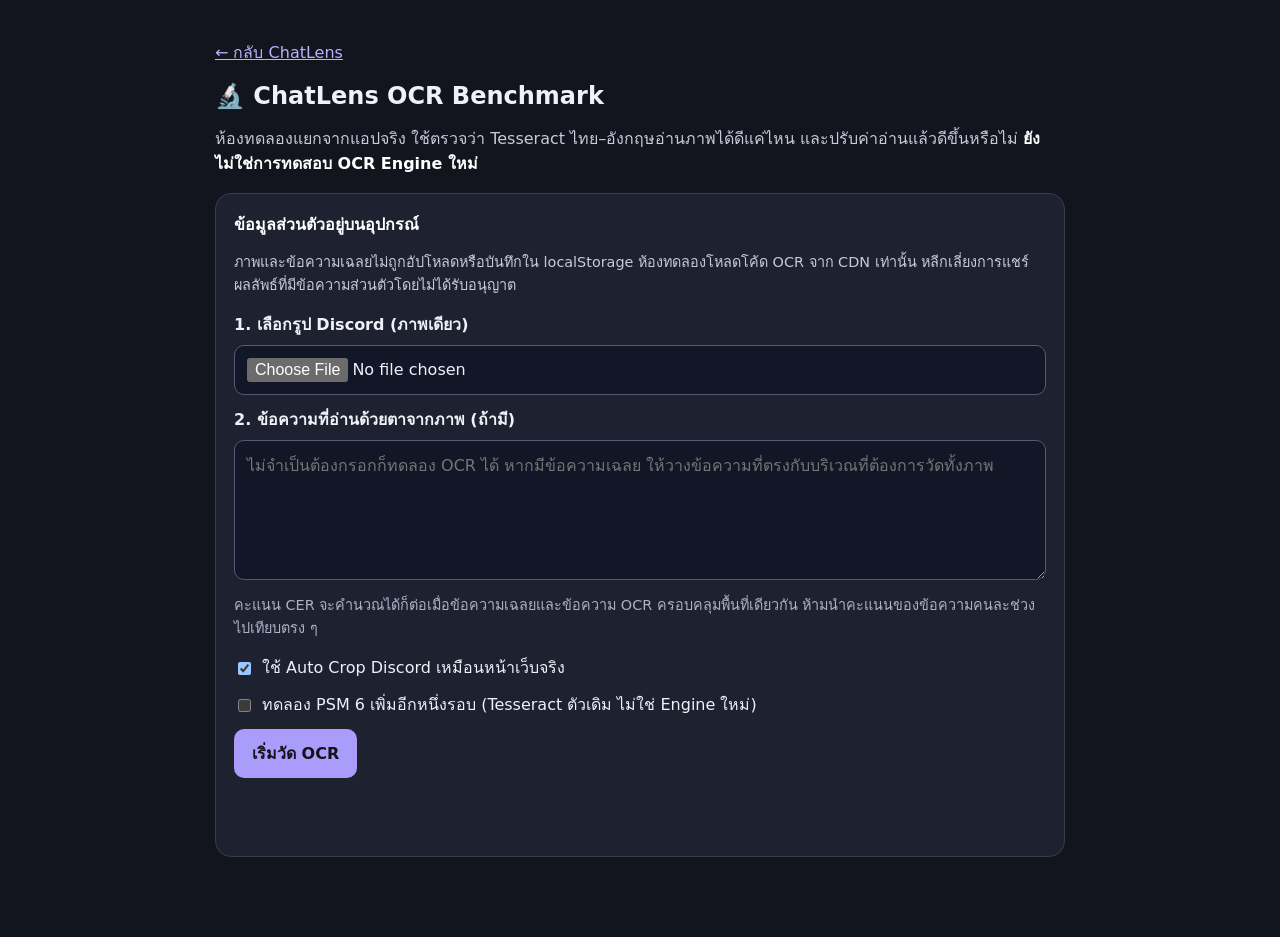
==== bench/index.html @ 6dcfade3 "test: add local-only Thai OCR benchmark and accuracy gate" ====
<!doctype html>
<html lang="th">
<head>
  <meta charset="utf-8">
  <meta name="viewport" content="width=device-width,initial-scale=1,viewport-fit=cover">
  <meta name="theme-color" content="#141923">
  <title>ChatLens — OCR Benchmark (Experimental)</title>
  <style>
    :root{color-scheme:dark; font-family:system-ui,-apple-system,"Noto Sans Thai",sans-serif; background:#12151e;color:#eff0f8}
    body{margin:0}main{max-width:850px;margin:auto;padding:24px 16px 80px}
    a{color:#bcb0ff}h1{font-size:1.5rem;margin:.4rem 0}p{line-height:1.6;color:#c8cada}
    .card{border:1px solid #3a3b51;border-radius:16px;padding:18px;margin-top:16px;background:#1d2130}
    label{display:block;margin:12px 0 8px;font-weight:600}
    input[type=file],textarea{display:block;box-sizing:border-box;width:100%;padding:12px;color:#eef;background:#111726;border:1px solid #565a76;border-radius:10px;font:inherit}
    textarea{min-height:140px;resize:vertical;line-height:1.65}button{border:0;border-radius:10px;padding:12px 18px;background:#a99cfb;color:#14111b;font:inherit;font-weight:700;cursor:pointer;margin:4px 4px 4px 0}
    button:disabled{opacity:.5;cursor:not-allowed}.secondary{background:#353c55;color:#f1f1f8}.small{font-size:.9rem}
    .check{display:flex;align-items:flex-start;gap:8px;font-weight:400}.check input{margin-top:7px}
    .hint{font-size:.9rem;color:#acb1c7}.result{white-space:pre-wrap;overflow-wrap:anywhere;background:#111726;border:1px solid #444a60;border-radius:12px;padding:14px;font-family:ui-monospace,monospace;line-height:1.55}
    strong{color:#fff}#progress{min-height:1.5em;color:#c1b9ff}
  </style>
</head>
<body>
<main>
  <p><a href="../">← กลับ ChatLens</a></p>
  <h1>🔬 ChatLens OCR Benchmark</h1>
  <p>ห้องทดลองแยกจากแอปจริง ใช้ตรวจว่า Tesseract ไทย–อังกฤษอ่านภาพได้ดีแค่ไหน และปรับค่าอ่านแล้วดีขึ้นหรือไม่ <strong>ยังไม่ใช่การทดสอบ OCR Engine ใหม่</strong></p>
  <div class="card">
    <strong>ข้อมูลส่วนตัวอยู่บนอุปกรณ์</strong>
    <p class="small">ภาพและข้อความเฉลยไม่ถูกอัปโหลดหรือบันทึกใน localStorage ห้องทดลองโหลดโค้ด OCR จาก CDN เท่านั้น หลีกเลี่ยงการแชร์ผลลัพธ์ที่มีข้อความส่วนตัวโดยไม่ได้รับอนุญาต</p>
    <label for="picture">1. เลือกรูป Discord (ภาพเดียว)</label>
    <input id="picture" type="file" accept="image/*">
    <label for="truth">2. ข้อความที่อ่านด้วยตาจากภาพ (ถ้ามี)</label>
    <textarea id="truth" spellcheck="false" placeholder="ไม่จำเป็นต้องกรอกก็ทดลอง OCR ได้ หากมีข้อความเฉลย ให้วางข้อความที่ตรงกับบริเวณที่ต้องการวัดทั้งภาพ"></textarea>
    <p class="hint">คะแนน CER จะคำนวณได้ก็ต่อเมื่อข้อความเฉลยและข้อความ OCR ครอบคลุมพื้นที่เดียวกัน ห้ามนำคะแนนของข้อความคนละช่วงไปเทียบตรง ๆ</p>
    <label class="check"><input id="crop" type="checkbox" checked> ใช้ Auto Crop Discord เหมือนหน้าเว็บจริง</label>
    <label class="check"><input id="psm6" type="checkbox"> ทดลอง PSM 6 เพิ่มอีกหนึ่งรอบ (Tesseract ตัวเดิม ไม่ใช่ Engine ใหม่)</label>
    <button id="run" type="button">เริ่มวัด OCR</button>
    <p id="progress" role="status" aria-live="polite"></p>
  </div>
  <div class="card" id="out" hidden>
    <h2 style="font-size:1.2rem">ผลการทดลอง</h2>
    <div id="report" class="result"></div>
    <button id="copy-summary" class="secondary" type="button">คัดลอกสรุปคะแนน</button>
    <label for="recognized">OCR ดิบจากการทดลอง (ตรวจเทียบได้)</label>
    <textarea id="recognized" readonly spellcheck="false"></textarea>
    <p class="hint">คัดลอกผล OCR ดิบจากช่องนี้ได้ตามต้องการ แต่แนะนำให้ตรวจคำสำคัญกับภาพก่อนนำไปใช้</p>
  </div>
</main>
<script type="module" src="./bench.js"></script>
</body>
</html>
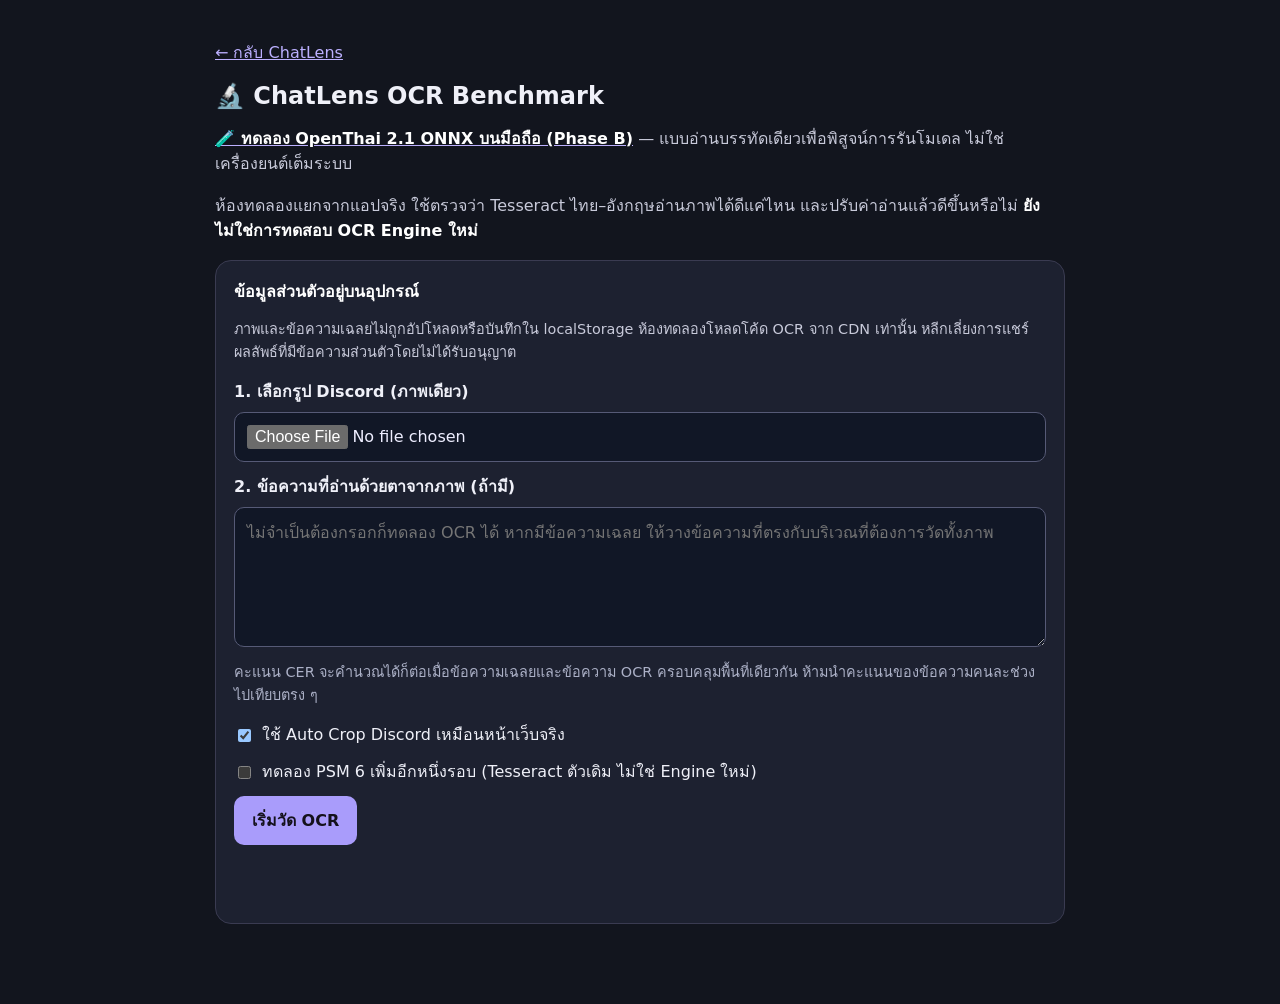
==== commit df3be3e0: "experiment: add OpenThai 2.1 ONNX Safari line recognizer proof" ====
--- a/bench/index.html
+++ b/bench/index.html
@@ -23,6 +23,7 @@
 <main>
   <p><a href="../">← กลับ ChatLens</a></p>
   <h1>🔬 ChatLens OCR Benchmark</h1>
+  <p><a href="openthai.html"><strong>🧪 ทดลอง OpenThai 2.1 ONNX บนมือถือ (Phase B)</strong></a> — แบบอ่านบรรทัดเดียวเพื่อพิสูจน์การรันโมเดล ไม่ใช่เครื่องยนต์เต็มระบบ</p>
   <p>ห้องทดลองแยกจากแอปจริง ใช้ตรวจว่า Tesseract ไทย–อังกฤษอ่านภาพได้ดีแค่ไหน และปรับค่าอ่านแล้วดีขึ้นหรือไม่ <strong>ยังไม่ใช่การทดสอบ OCR Engine ใหม่</strong></p>
   <div class="card">
     <strong>ข้อมูลส่วนตัวอยู่บนอุปกรณ์</strong>
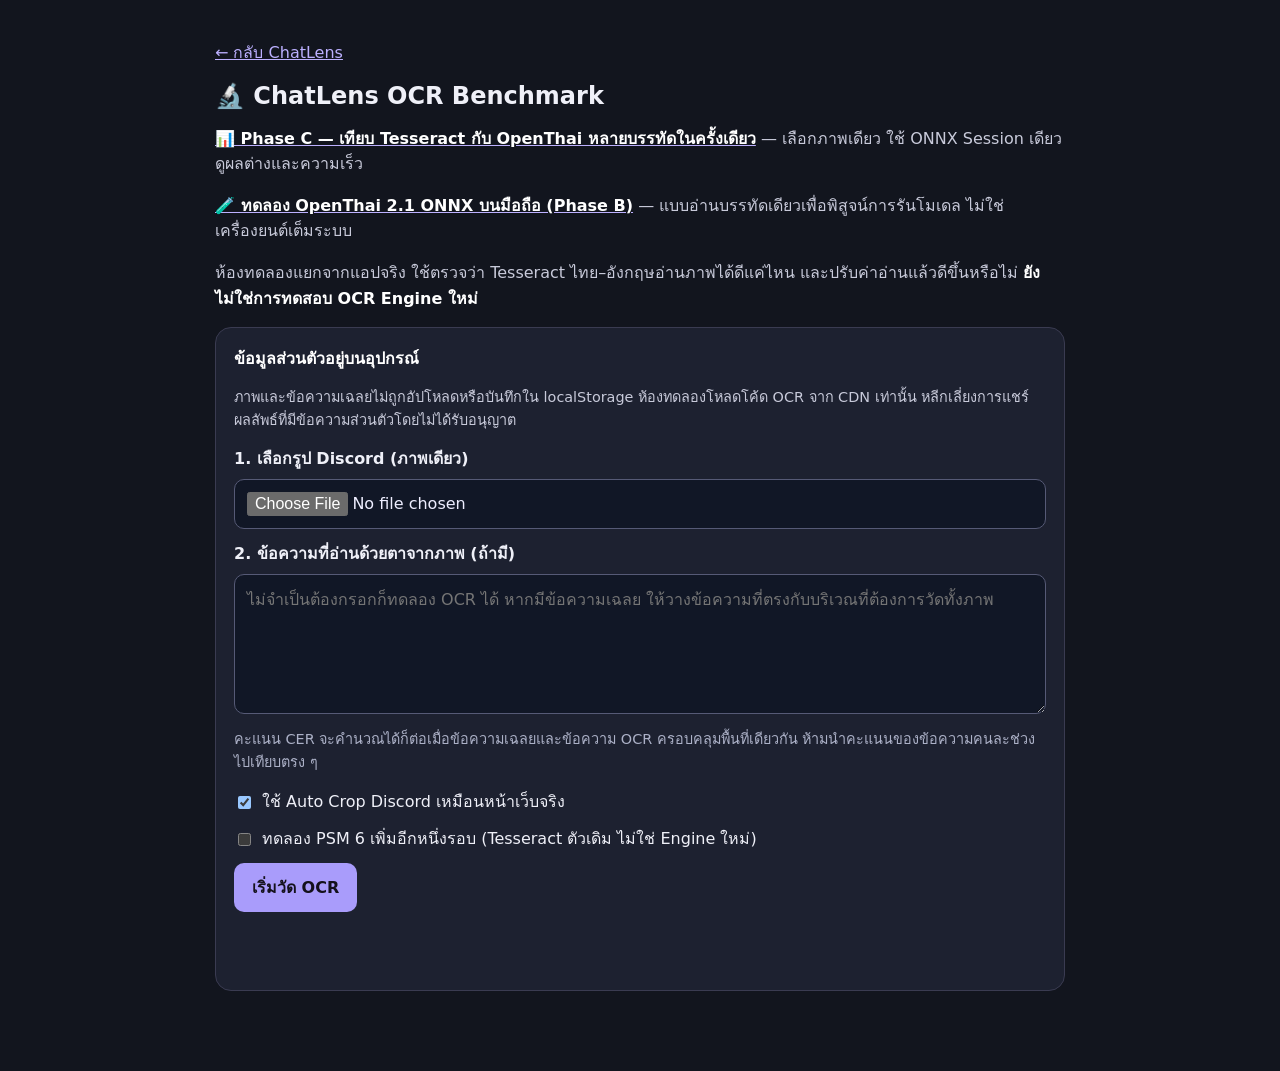
==== commit 5acc1b42: "feat: add isolated multi-line OpenThai vs Tesseract batch OCR benchmark" ====
--- a/bench/index.html
+++ b/bench/index.html
@@ -23,6 +23,7 @@
 <main>
   <p><a href="../">← กลับ ChatLens</a></p>
   <h1>🔬 ChatLens OCR Benchmark</h1>
+  <p><a href="batch.html"><strong>📊 Phase C — เทียบ Tesseract กับ OpenThai หลายบรรทัดในครั้งเดียว</strong></a> — เลือกภาพเดียว ใช้ ONNX Session เดียว ดูผลต่างและความเร็ว</p>
   <p><a href="openthai.html"><strong>🧪 ทดลอง OpenThai 2.1 ONNX บนมือถือ (Phase B)</strong></a> — แบบอ่านบรรทัดเดียวเพื่อพิสูจน์การรันโมเดล ไม่ใช่เครื่องยนต์เต็มระบบ</p>
   <p>ห้องทดลองแยกจากแอปจริง ใช้ตรวจว่า Tesseract ไทย–อังกฤษอ่านภาพได้ดีแค่ไหน และปรับค่าอ่านแล้วดีขึ้นหรือไม่ <strong>ยังไม่ใช่การทดสอบ OCR Engine ใหม่</strong></p>
   <div class="card">
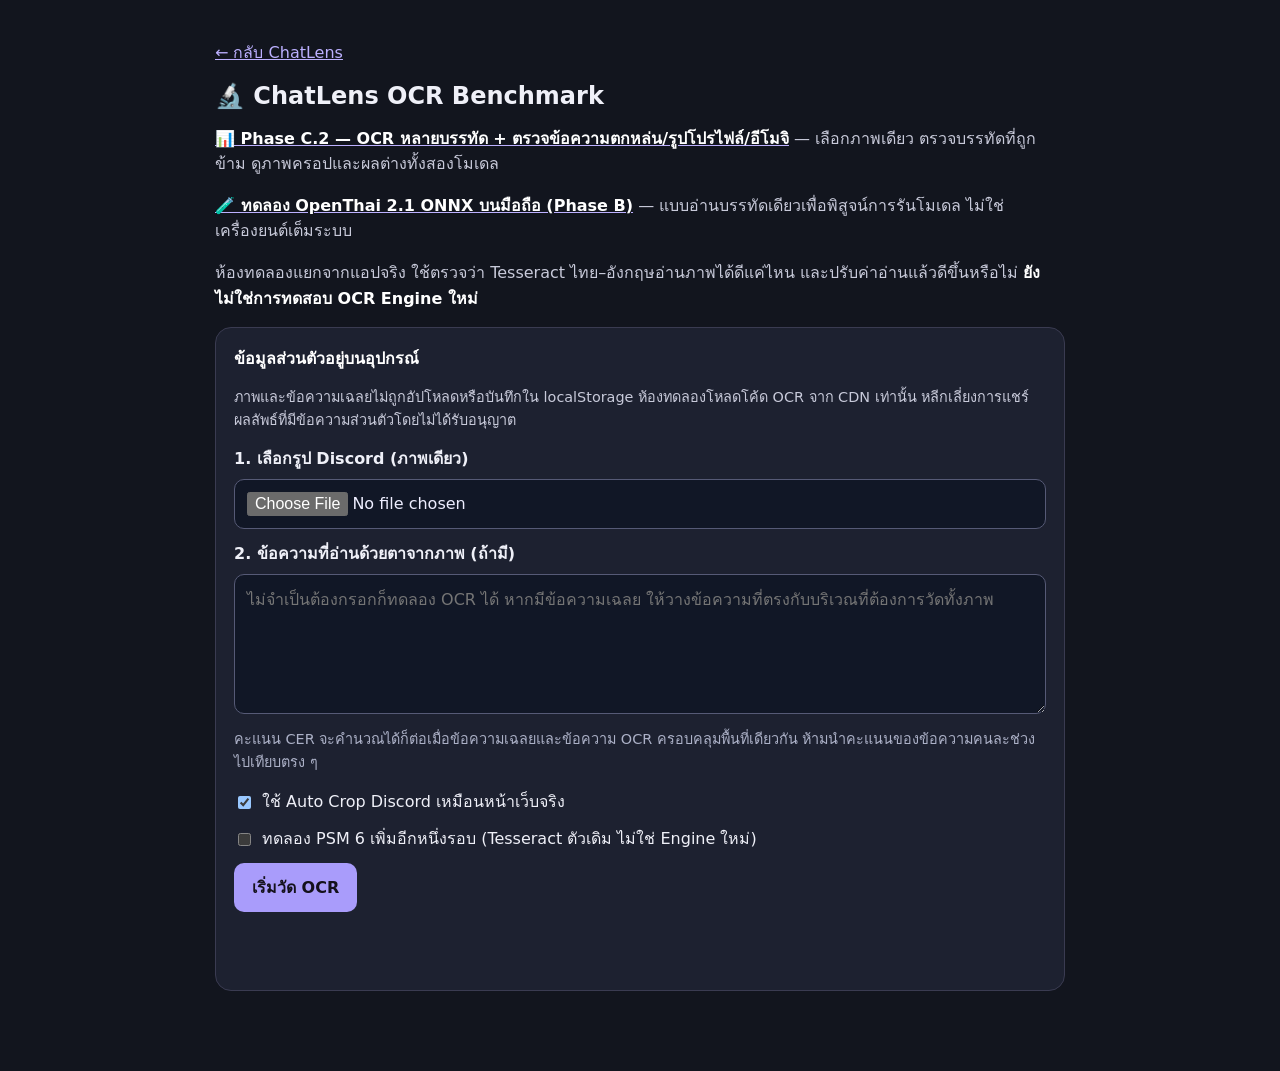
==== commit 8bdc1277: "experiment: Phase C.2 layout-aware OCR crop and omission review" ====
--- a/bench/index.html
+++ b/bench/index.html
@@ -23,7 +23,7 @@
 <main>
   <p><a href="../">← กลับ ChatLens</a></p>
   <h1>🔬 ChatLens OCR Benchmark</h1>
-  <p><a href="batch.html"><strong>📊 Phase C — เทียบ Tesseract กับ OpenThai หลายบรรทัดในครั้งเดียว</strong></a> — เลือกภาพเดียว ใช้ ONNX Session เดียว ดูผลต่างและความเร็ว</p>
+  <p><a href="batch.html"><strong>📊 Phase C.2 — OCR หลายบรรทัด + ตรวจข้อความตกหล่น/รูปโปรไฟล์/อีโมจิ</strong></a> — เลือกภาพเดียว ตรวจบรรทัดที่ถูกข้าม ดูภาพครอปและผลต่างทั้งสองโมเดล</p>
   <p><a href="openthai.html"><strong>🧪 ทดลอง OpenThai 2.1 ONNX บนมือถือ (Phase B)</strong></a> — แบบอ่านบรรทัดเดียวเพื่อพิสูจน์การรันโมเดล ไม่ใช่เครื่องยนต์เต็มระบบ</p>
   <p>ห้องทดลองแยกจากแอปจริง ใช้ตรวจว่า Tesseract ไทย–อังกฤษอ่านภาพได้ดีแค่ไหน และปรับค่าอ่านแล้วดีขึ้นหรือไม่ <strong>ยังไม่ใช่การทดสอบ OCR Engine ใหม่</strong></p>
   <div class="card">
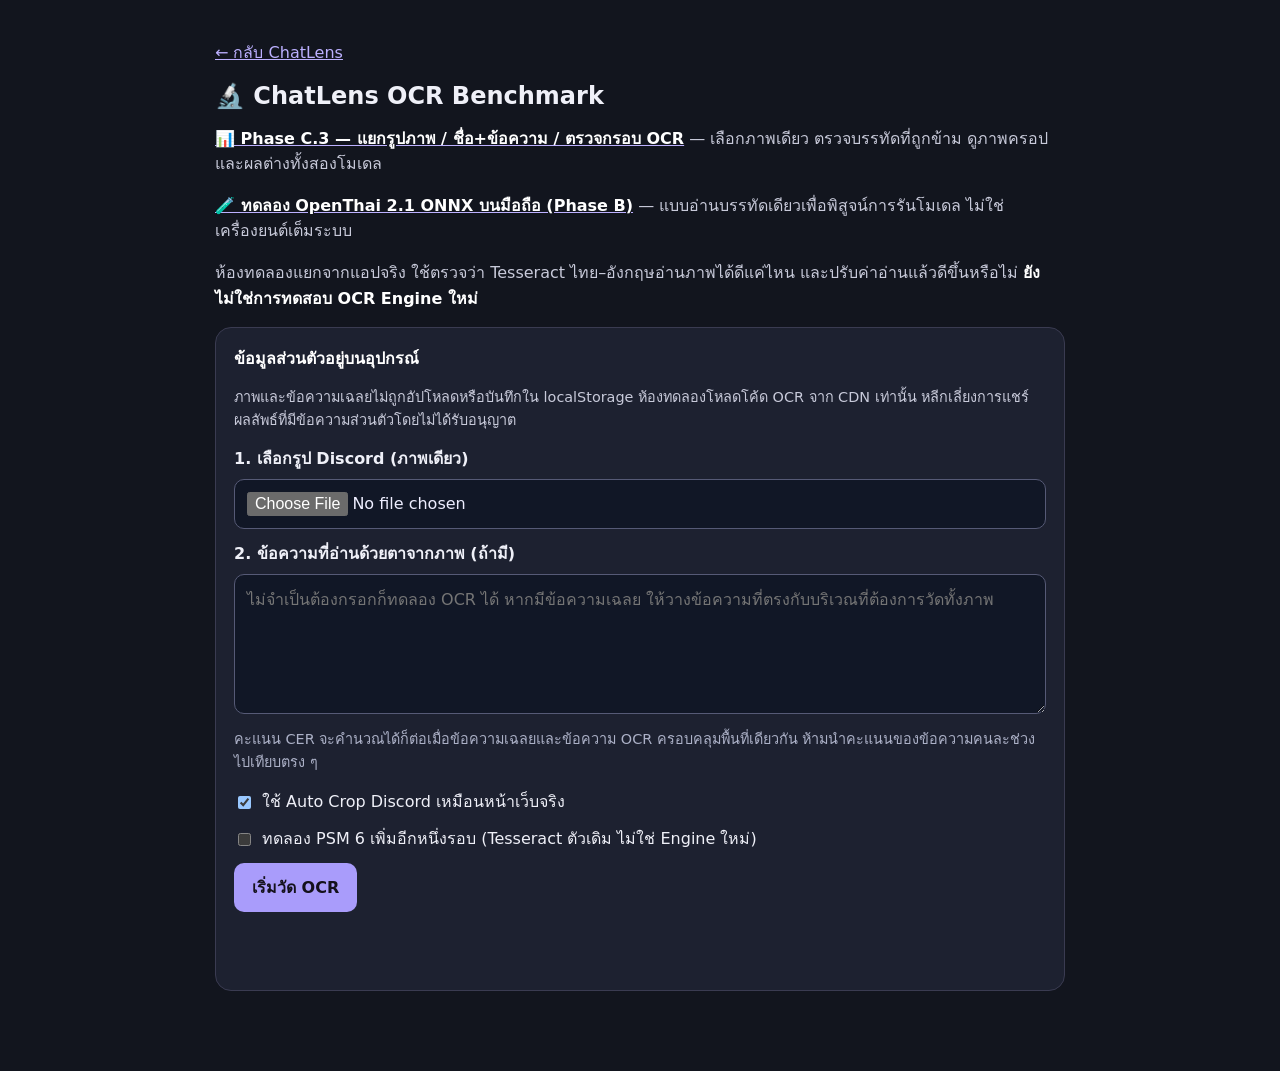
==== commit 32b75aac: "experiment: Phase C.3 audit image-only and mixed Discord OCR regions" ====
--- a/bench/index.html
+++ b/bench/index.html
@@ -23,7 +23,7 @@
 <main>
   <p><a href="../">← กลับ ChatLens</a></p>
   <h1>🔬 ChatLens OCR Benchmark</h1>
-  <p><a href="batch.html"><strong>📊 Phase C.2 — OCR หลายบรรทัด + ตรวจข้อความตกหล่น/รูปโปรไฟล์/อีโมจิ</strong></a> — เลือกภาพเดียว ตรวจบรรทัดที่ถูกข้าม ดูภาพครอปและผลต่างทั้งสองโมเดล</p>
+  <p><a href="batch.html"><strong>📊 Phase C.3 — แยกรูปภาพ / ชื่อ+ข้อความ / ตรวจกรอบ OCR</strong></a> — เลือกภาพเดียว ตรวจบรรทัดที่ถูกข้าม ดูภาพครอปและผลต่างทั้งสองโมเดล</p>
   <p><a href="openthai.html"><strong>🧪 ทดลอง OpenThai 2.1 ONNX บนมือถือ (Phase B)</strong></a> — แบบอ่านบรรทัดเดียวเพื่อพิสูจน์การรันโมเดล ไม่ใช่เครื่องยนต์เต็มระบบ</p>
   <p>ห้องทดลองแยกจากแอปจริง ใช้ตรวจว่า Tesseract ไทย–อังกฤษอ่านภาพได้ดีแค่ไหน และปรับค่าอ่านแล้วดีขึ้นหรือไม่ <strong>ยังไม่ใช่การทดสอบ OCR Engine ใหม่</strong></p>
   <div class="card">
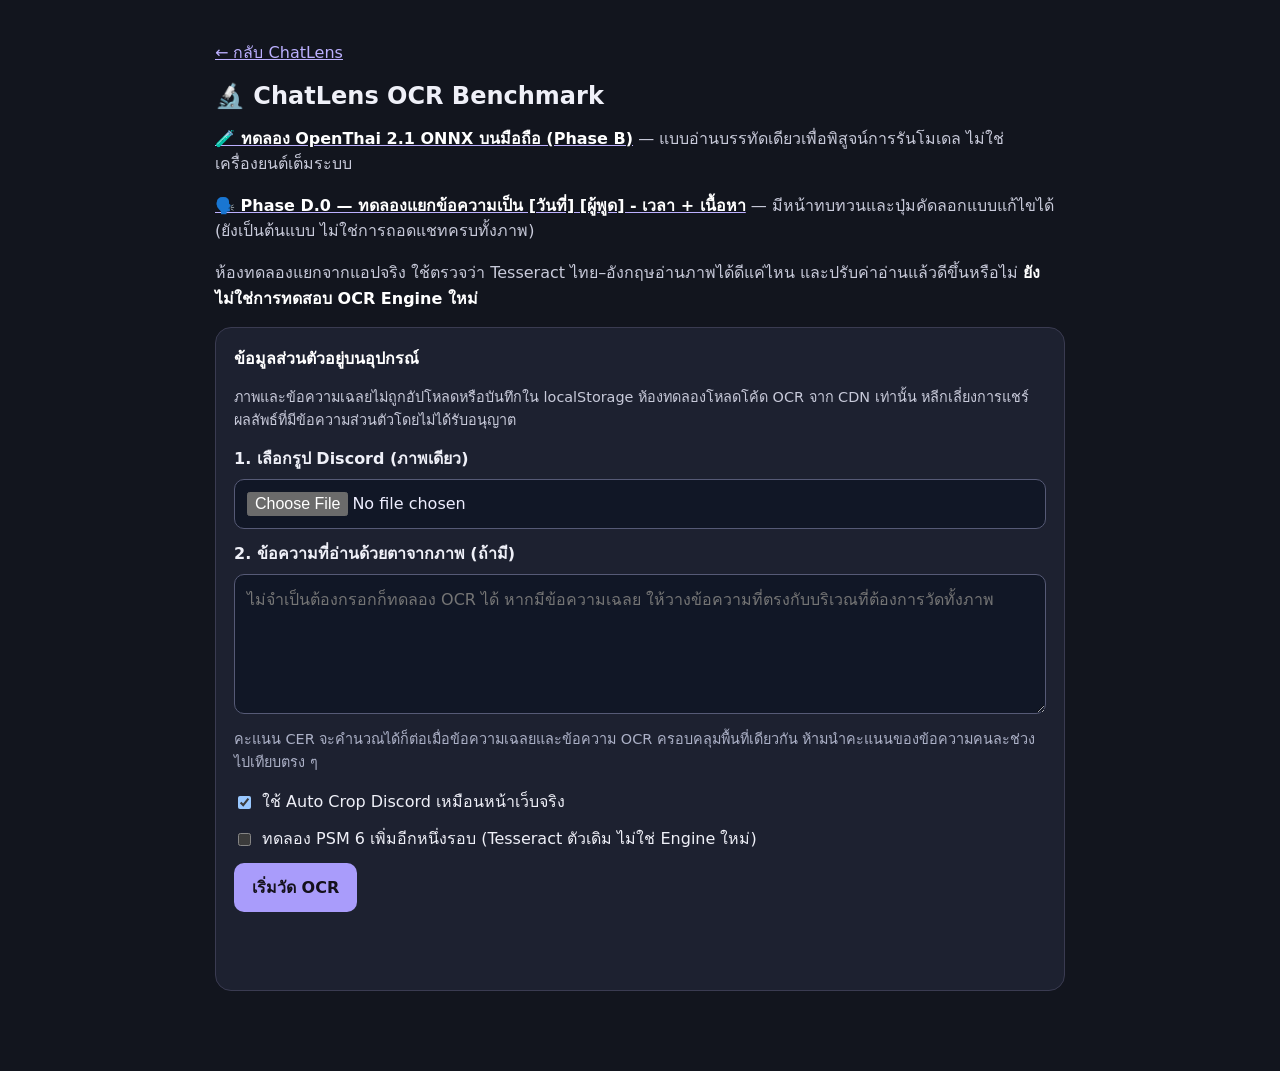
==== commit a4e191a0: "experiment: text-only color filter and structured Discord transcript draft" ====
--- a/bench/index.html
+++ b/bench/index.html
@@ -23,8 +23,8 @@
 <main>
   <p><a href="../">← กลับ ChatLens</a></p>
   <h1>🔬 ChatLens OCR Benchmark</h1>
-  <p><a href="batch.html"><strong>📊 Phase C.3 — แยกรูปภาพ / ชื่อ+ข้อความ / ตรวจกรอบ OCR</strong></a> — เลือกภาพเดียว ตรวจบรรทัดที่ถูกข้าม ดูภาพครอปและผลต่างทั้งสองโมเดล</p>
   <p><a href="openthai.html"><strong>🧪 ทดลอง OpenThai 2.1 ONNX บนมือถือ (Phase B)</strong></a> — แบบอ่านบรรทัดเดียวเพื่อพิสูจน์การรันโมเดล ไม่ใช่เครื่องยนต์เต็มระบบ</p>
+  <p><a href="batch.html"><strong>🗣️ Phase D.0 — ทดลองแยกข้อความเป็น [วันที่] [ผู้พูด] - เวลา + เนื้อหา</strong></a> — มีหน้าทบทวนและปุ่มคัดลอกแบบแก้ไขได้ (ยังเป็นต้นแบบ ไม่ใช่การถอดแชทครบทั้งภาพ)</p>
   <p>ห้องทดลองแยกจากแอปจริง ใช้ตรวจว่า Tesseract ไทย–อังกฤษอ่านภาพได้ดีแค่ไหน และปรับค่าอ่านแล้วดีขึ้นหรือไม่ <strong>ยังไม่ใช่การทดสอบ OCR Engine ใหม่</strong></p>
   <div class="card">
     <strong>ข้อมูลส่วนตัวอยู่บนอุปกรณ์</strong>
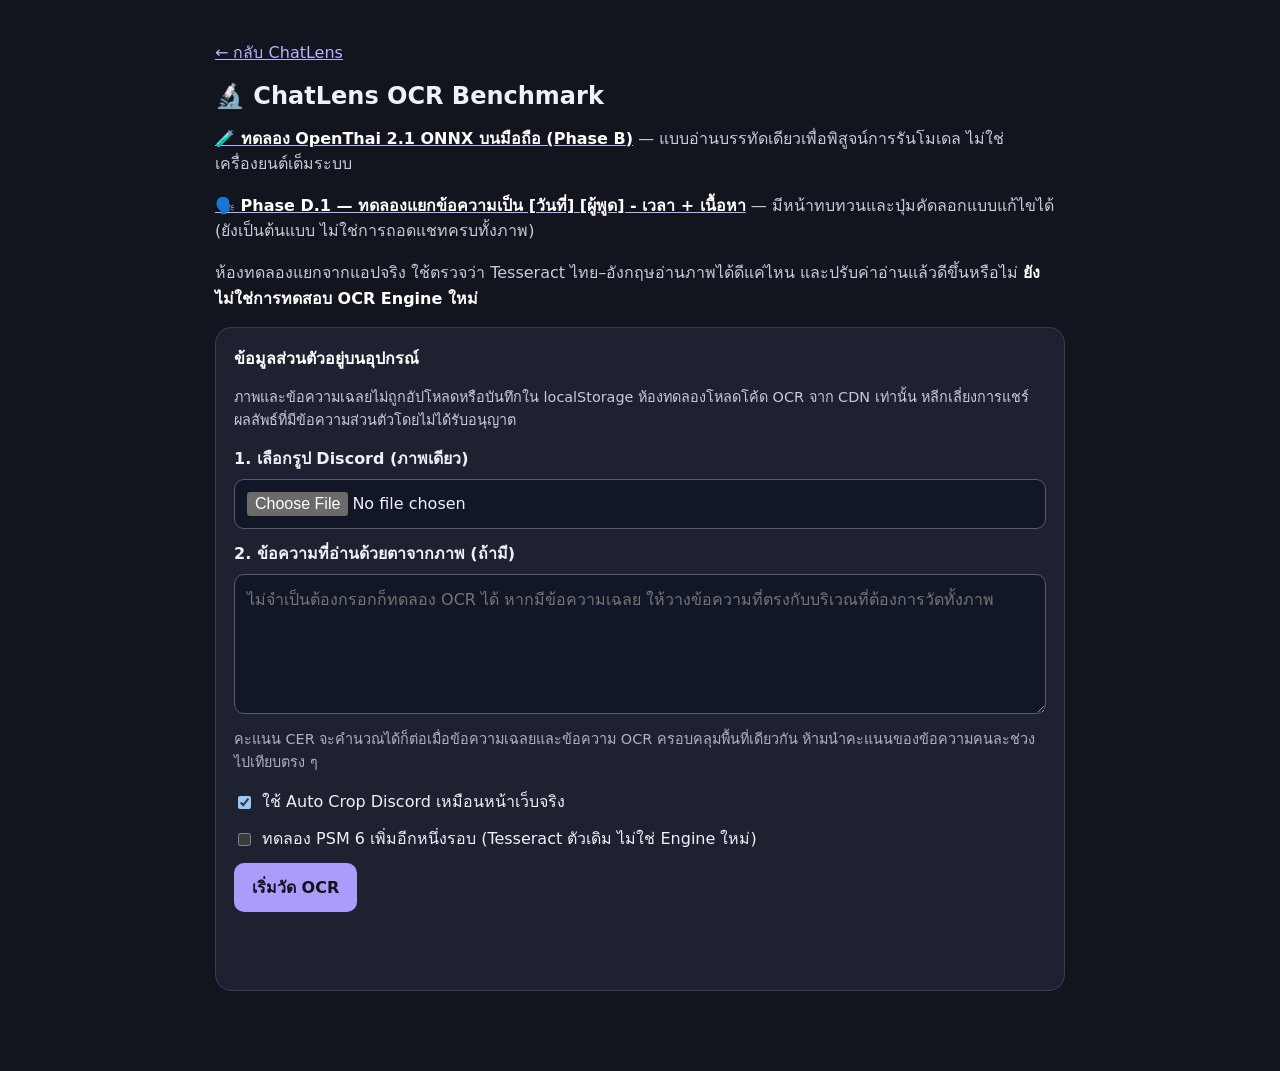
==== commit 353d1d39: "experiment: recover Discord colored author rows before OCR transcription" ====
--- a/bench/index.html
+++ b/bench/index.html
@@ -24,7 +24,7 @@
   <p><a href="../">← กลับ ChatLens</a></p>
   <h1>🔬 ChatLens OCR Benchmark</h1>
   <p><a href="openthai.html"><strong>🧪 ทดลอง OpenThai 2.1 ONNX บนมือถือ (Phase B)</strong></a> — แบบอ่านบรรทัดเดียวเพื่อพิสูจน์การรันโมเดล ไม่ใช่เครื่องยนต์เต็มระบบ</p>
-  <p><a href="batch.html"><strong>🗣️ Phase D.0 — ทดลองแยกข้อความเป็น [วันที่] [ผู้พูด] - เวลา + เนื้อหา</strong></a> — มีหน้าทบทวนและปุ่มคัดลอกแบบแก้ไขได้ (ยังเป็นต้นแบบ ไม่ใช่การถอดแชทครบทั้งภาพ)</p>
+  <p><a href="batch.html"><strong>🗣️ Phase D.1 — ทดลองแยกข้อความเป็น [วันที่] [ผู้พูด] - เวลา + เนื้อหา</strong></a> — มีหน้าทบทวนและปุ่มคัดลอกแบบแก้ไขได้ (ยังเป็นต้นแบบ ไม่ใช่การถอดแชทครบทั้งภาพ)</p>
   <p>ห้องทดลองแยกจากแอปจริง ใช้ตรวจว่า Tesseract ไทย–อังกฤษอ่านภาพได้ดีแค่ไหน และปรับค่าอ่านแล้วดีขึ้นหรือไม่ <strong>ยังไม่ใช่การทดสอบ OCR Engine ใหม่</strong></p>
   <div class="card">
     <strong>ข้อมูลส่วนตัวอยู่บนอุปกรณ์</strong>
